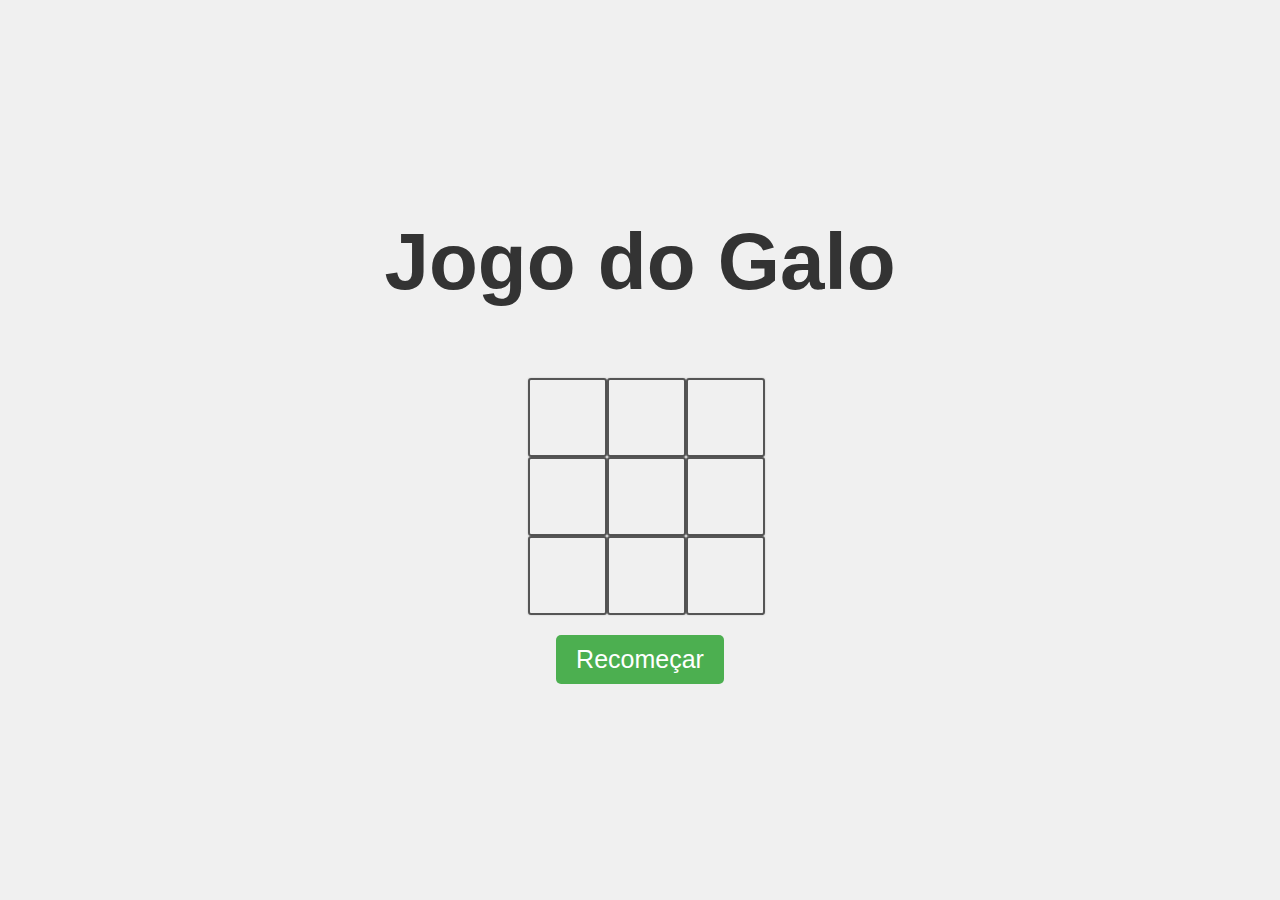
==== game.html @ 68ea74e7 "Player selection." ====
<!DOCTYPE html>
<html lang="en">
<head>
    <meta charset="UTF-8">
    <meta name="viewport" content="width=device-width, initial-scale=1.0">
    <title>Tic Tac Toe</title>
    <link rel="stylesheet" href="styles.css">
</head>
<body>
    <div id="gameContainer">
        <h1>Jogo do Galo</h1>
        <div id="cellContainer"></div>
        <h2 id="statusText"></h2>
        <button id="restartBtn">Recomeçar</button>
    </div>
    <script src="game.js"></script>
</body>
</html>
---- styles.css ----
body {
    font-family: Arial, sans-serif;
    display: flex;
    justify-content: center;
    align-items: center;
    height: 100vh;
    margin: 0;
    background-color: #f0f0f0;
}

h1 {
    font-size: 80px;
    margin-bottom: 70px;
    margin-top: 0;
    color: #333;
    text-align: center;
}

button {
    font-size: 25px;
    padding: 10px 20px;
    background-color: #4CAF50;
    color: white;
    border: none;
    border-radius: 5px;
    cursor: pointer;
}

button:hover {
    background-color: #45a049;
}

#selection {
    display: flex;
    flex-direction: column;
    justify-content: center;
    align-items: center;
    height: 100vh; 

    h2 {
        font-size: 70px;
        padding-top: 0%;
        margin-top: 0%;
    }

    #buttonWrapper {
        padding: 30px 40px; /* Increase padding */
        display: flex;
        gap: 40px; /* Space between the buttons */
    }
}



#game {
    display: grid;
    gap: 5px;
    width: 90vmin;
    height: 90vmin;
}

.cell {
    /*background-color: white;
    border: 1px solid #ccc;
    display: flex;
    justify-content: center;
    align-items: center;
    font-size: 24px;
    cursor: pointer;
    width: 100%;
    height: 100%;*/
    width: 75px;
    height: 75px;
    border: 2px solid #555;
    border-radius: 3px;
    box-shadow: 0 0 2px rgba(0, 0, 0, 0.2); 
    line-height: 75px;
    font-size: 50px;
    text-align: center;
    cursor: pointer;
    transition: background-color 0.3s ease, transform 0.3s ease;
}

.cell:hover {
    background-color: #e0e0e0;
}


.cell.x {
    color: #ff0000; /* Red for X */
    transform: scale(1.2); /* Scale up animation */
}

.cell.o {
    color: #0000ff; /* Blue for O */
    transform: scale(1.2); /* Scale up animation */
}

#gameContainer {
    text-align: center;
}

#cellContainer {
    display: grid;
    grid-template-columns: repeat(3, auto);
    width: 225px;
    margin: auto;
}
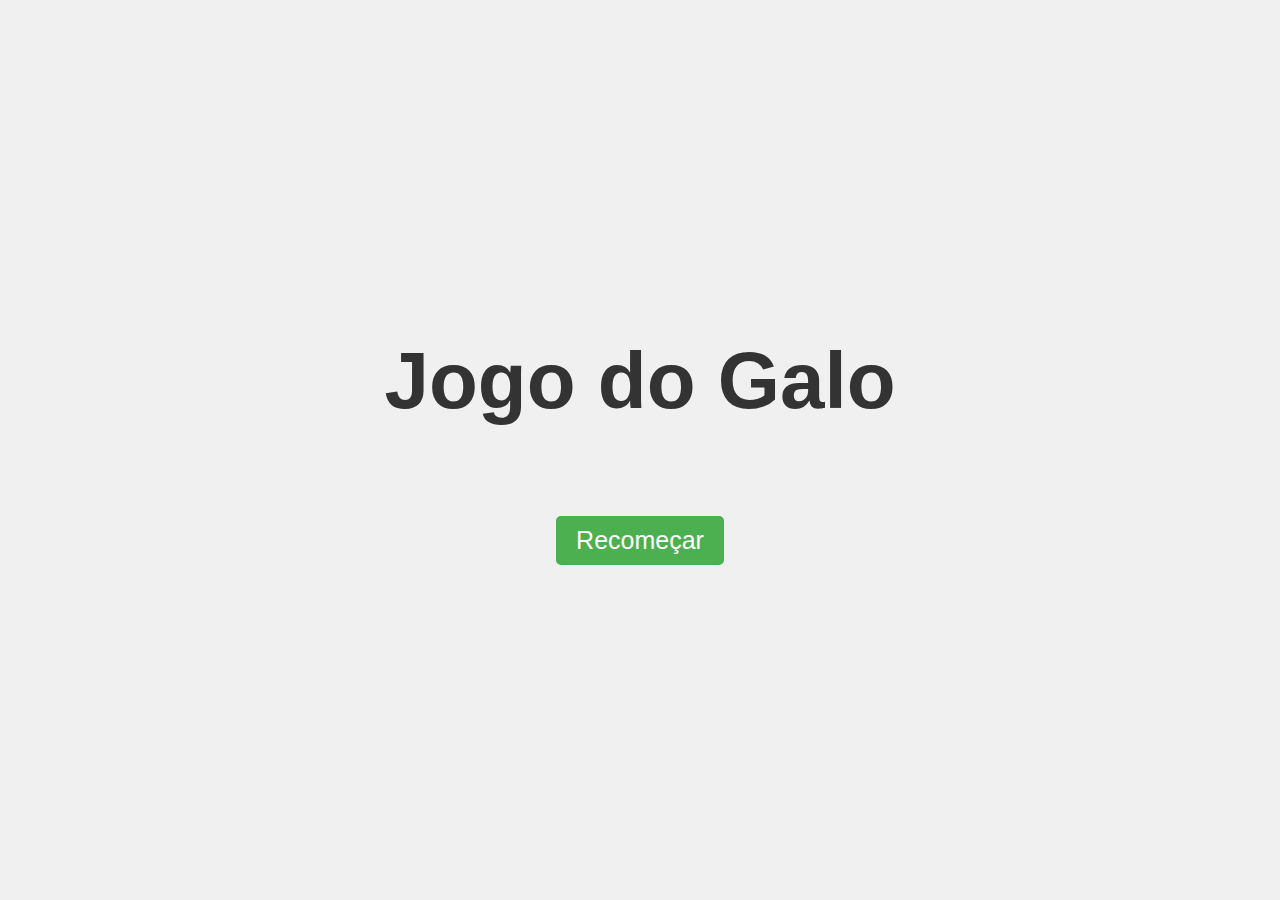
==== commit 0b7115e3: "Some styles and go back button." ====
--- a/game.html
+++ b/game.html
@@ -11,7 +11,10 @@
         <h1>Jogo do Galo</h1>
         <div id="cellContainer"></div>
         <h2 id="statusText"></h2>
-        <button id="restartBtn">Recomeçar</button>
+        <div id="buttons">
+            <button id="restartBtn">Recomeçar</button>
+            <button id="reselectBtn" style="display: none;">Retroceder</button>
+        </div>
     </div>
     <script src="game.js"></script>
 </body>
--- a/styles.css
+++ b/styles.css
@@ -28,6 +28,11 @@
 
 button:hover {
     background-color: #45a049;
+}
+
+#buttons {
+    display: grid;
+    gap: 1em;
 }
 
 #selection {
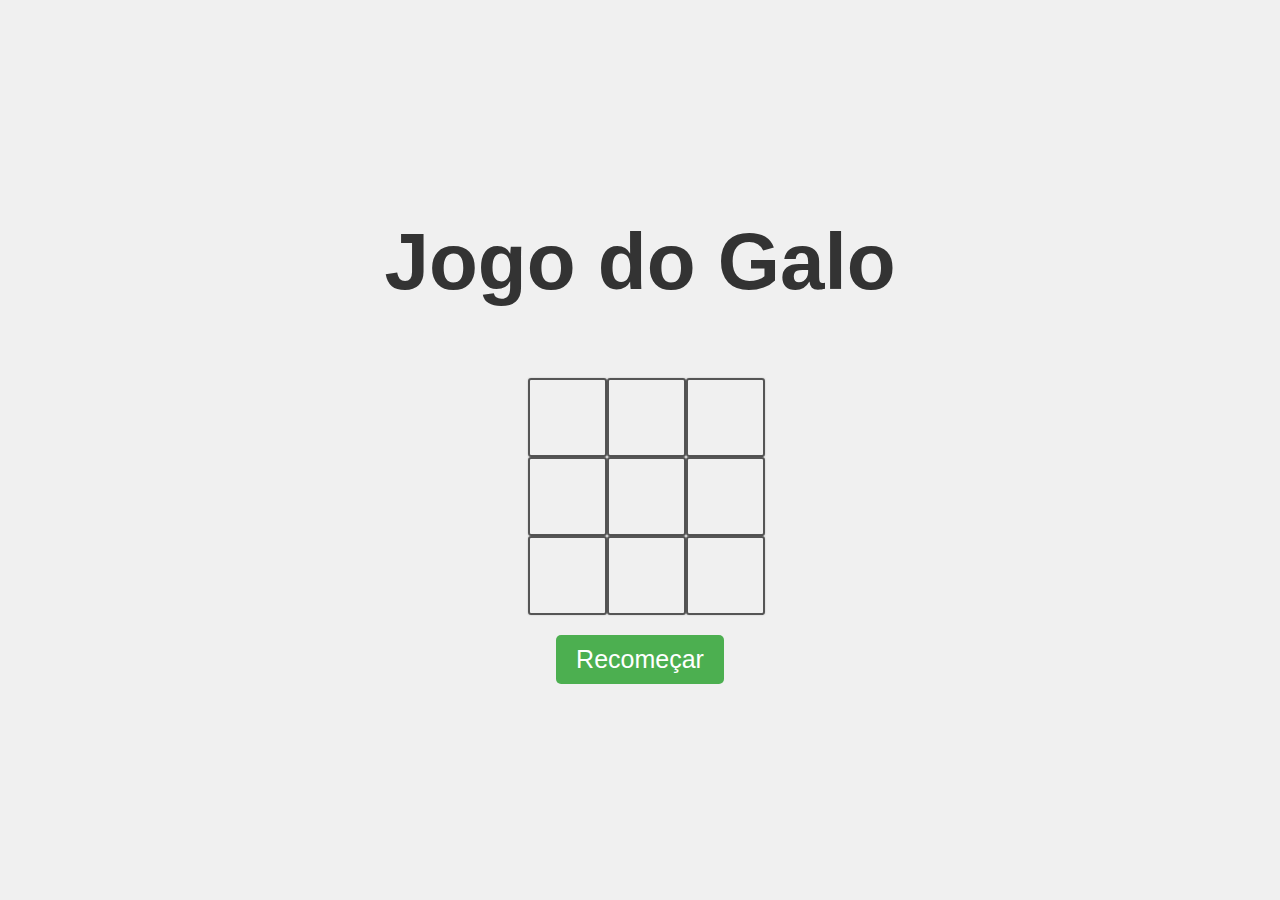
==== commit 741e39ae: "Some updates." ====
--- a/game.html
+++ b/game.html
@@ -11,7 +11,7 @@
         <h1>Jogo do Galo</h1>
         <div id="cellContainer"></div>
         <h2 id="statusText"></h2>
-        <div id="buttons">
+        <div id="buttonWrapper2">
             <button id="restartBtn">Recomeçar</button>
             <button id="reselectBtn" style="display: none;">Retroceder</button>
         </div>
--- a/styles.css
+++ b/styles.css
@@ -30,7 +30,7 @@
     background-color: #45a049;
 }
 
-#buttons {
+#buttonWrapper2 {
     display: grid;
     gap: 1em;
 }
@@ -43,15 +43,21 @@
     height: 100vh; 
 
     h2 {
-        font-size: 70px;
+        font-size: 80px;
         padding-top: 0%;
         margin-top: 0%;
     }
 
     #buttonWrapper {
-        padding: 30px 40px; /* Increase padding */
+        padding-top: 30px;
+        align-items: center;
         display: flex;
-        gap: 40px; /* Space between the buttons */
+        gap: 100px; /* Space between the buttons */
+        & #playerX, #playerO {
+            width: 120px;
+            height: 100px;
+            font-size: 50px;
+        }
     }
 }
 
